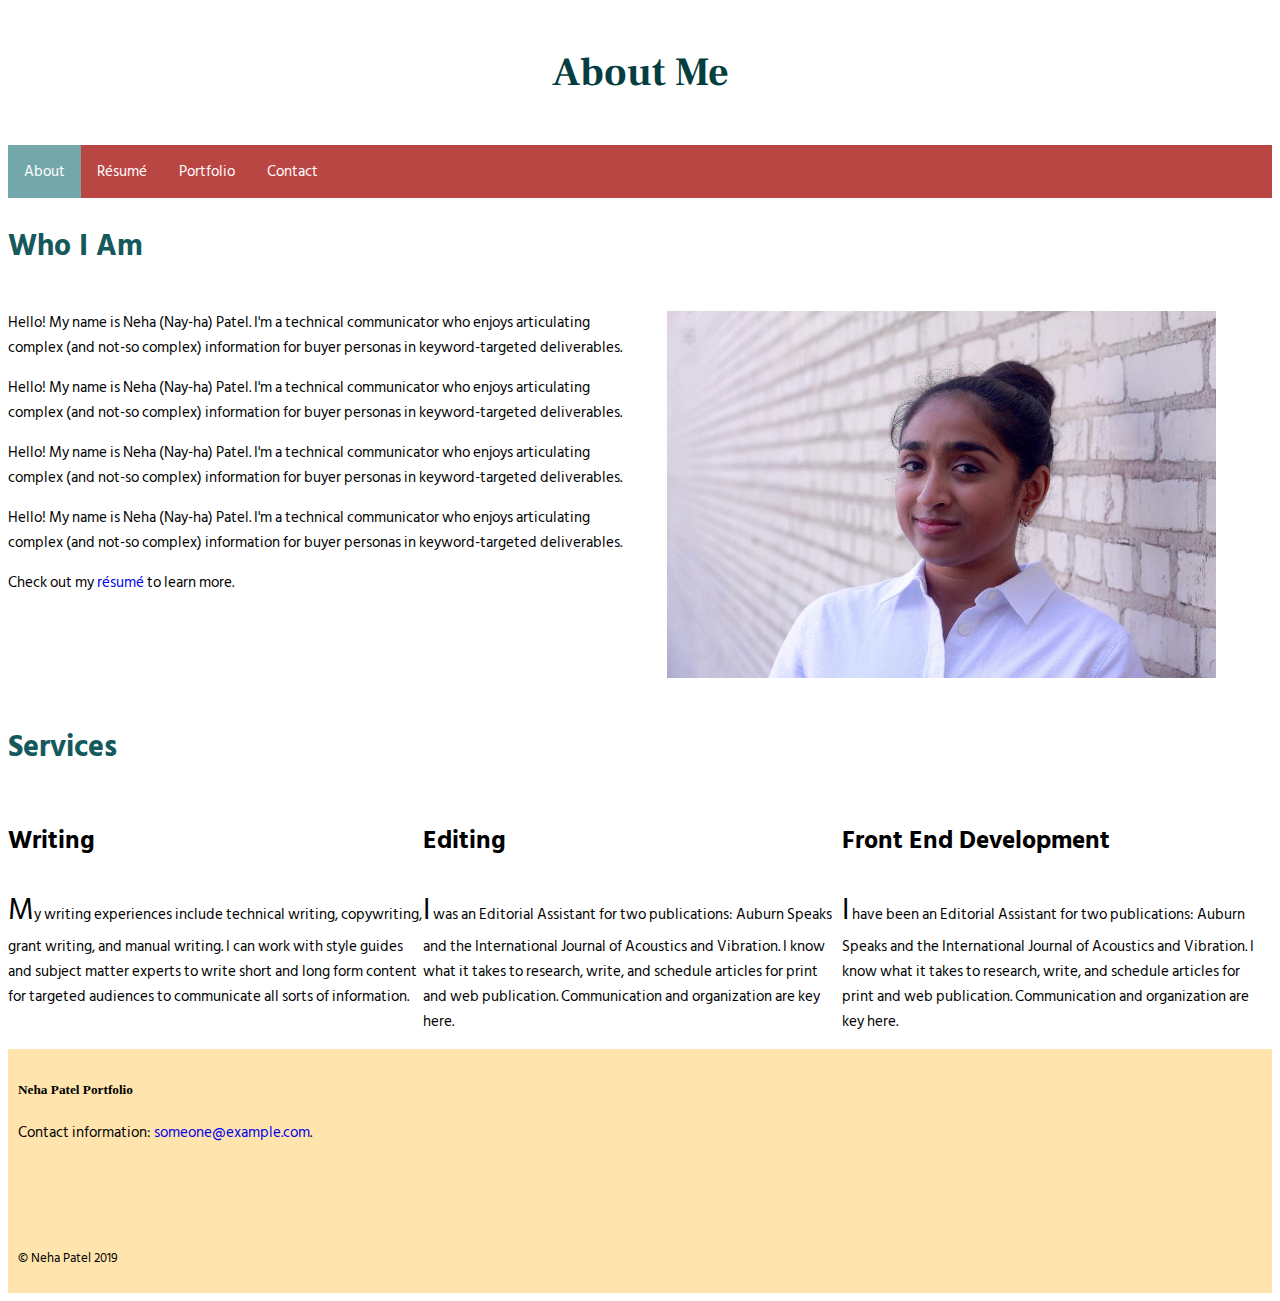
==== index.html @ 54cbd7ca "Fixed bugs in index.html figure" ====
<!DOCTYPE html>
<html lang="en">
<head>
    <meta charset="utf-8">
    <title>
      Neha Patel
    </title>
    <link rel="stylesheet" href="https://use.fontawesome.com/releases/v5.7.1/css/all.css" integrity="sha384-fnmOCqbTlWIlj8LyTjo7mOUStjsKC4pOpQbqyi7RrhN7udi9RwhKkMHpvLbHG9Sr" crossorigin="anonymous">

    <link rel="stylesheet" type="text/css" href="styles/stylesheet.css">

    <style>
      @import url('https://fonts.googleapis.com/css?family=Frank+Ruhl+Libre|Hind+Siliguri');
    </style>
</head>

<body>
  <h1>About Me</h1>
  <nav>
    <ul class="ul-navigation">
      <li class="li-navigation"><a href="index.html" class="a-navigation active">About</a></li>
      <li class="li-navigation"><a href="resume.html" class="a-navigation">Résumé</a></li>
      <li class="li-navigation"><a href="portfolio.html" class="a-navigation">Portfolio</a></li>
      <li class="li-navigation"><a href="contact.html" class="a-navigation">Contact</a></li>
    </ul>
  </nav>

    <h2>
      <i class="fas fa-arrow-circle-right"></i>
      Who I Am
    </h2>

    <section class="index-pic">
      <figure>
        <img src="neha-portfolio-images/home-photo.jpeg" class="home-photo" alt="headshot for the home page">
      </figure>

      <article>
        <p>Hello! My name is Neha (Nay-ha) Patel. I'm a technical communicator who enjoys articulating complex (and not-so complex) information for buyer personas in keyword-targeted deliverables.</p>
        <p>Hello! My name is Neha (Nay-ha) Patel. I'm a technical communicator who enjoys articulating complex (and not-so complex) information for buyer personas in keyword-targeted deliverables.</p>
        <p>Hello! My name is Neha (Nay-ha) Patel. I'm a technical communicator who enjoys articulating complex (and not-so complex) information for buyer personas in keyword-targeted deliverables.</p>
        <p>Hello! My name is Neha (Nay-ha) Patel. I'm a technical communicator who enjoys articulating complex (and not-so complex) information for buyer personas in keyword-targeted deliverables.</p>

        <p>Check out my <a href="resume.html">résumé</a> to learn more.</p>
      </article>
    </section>


    <h2>
      <i class="fas fa-arrow-circle-right"></i>
      Services
    </h2>

    <section class="row">
      <article>
        <h3 class="column-h3"> <i class="far fa-sticky-note"></i> Writing</h3>
        <p class="index-column-h3">My writing experiences include technical writing, copywriting, grant writing, and manual writing. I can work with style guides and subject matter experts to write short and long form content for targeted audiences to communicate all sorts of information.</p>
      </article>

      <article>
        <h3 class="column-h3"> <i class="fas fa-pen-fancy"></i> Editing</h3>
        <p class="index-column-h3">I was an Editorial Assistant for two publications: Auburn Speaks and the International Journal of Acoustics and Vibration. I know what it takes to research, write, and schedule articles for print and web publication. Communication and organization are key here.</p>
      </article>

      <article>
        <h3 class="column-h3"> <i class="fas fa-code"></i>Front End Development</h3>
        <p class="index-column-h3">I have been an Editorial Assistant for two publications: Auburn Speaks and the International Journal of Acoustics and Vibration. I know what it takes to research, write, and schedule articles for print and web publication. Communication and organization are key here.</p>
      </article>
    </section>

    <footer>
      <h5>Neha Patel Portfolio</h5>
      <p>Contact information: <a href="mailto:someone@example.com">someone@example.com</a>.</p>
      <div class="footer-social">
        <p>
          <a href="https://www.linkedin.com/in/neha-pateld/">
            <i class="fab fa-linkedin-in"></i>
          </a>
        </p>

        <p>
          <a href="https://www.instagram.com/neha__petal/">
            <i class="fab fa-instagram"></i>
          </a>
        </p>
      </div>

      <p class="footer">
        <sub>&#169; Neha Patel 2019</sub>
      </p>
    </footer>

</body>

</html>
---- styles/stylesheet.css ----
/*Note on colors: #043E41 for teal; #987122 for gold; #982522 for pinkish red; go to http://paletton.com/#uid=33j0u0kkynpac-PfyswoVj5umdy*/
*{
  box-sizing: border-box;
}

/*code for h1, h2, h3*/
h1 {
  color: #043E41;
  font-size: 40px;
  font-family: "Frank Ruhl Libre", serif;
  padding: 20px;
  text-align: center;
}

h2 {
  color: #15595C;
  font-size: 30px;
  font-family: "Hind Siliguri", sans-serif;
}

h3 {
  color: black;
  font-size: 25px;
  font-family: "Hind Siliguri", sans-serif;
}

/*code for navigation bar, the class is "navigation"*/
.ul-navigation {
  list-style-type: none;
  margin: 0;
  padding: 0;
  overflow: hidden;
  background-color: #BA4643;
}

.li-navigation {
  display: inline;
  float: left;
}

.a-navigation {
  display: block;
  color: white;
  text-align: center;
  padding: 14px 16px;
  text-decoration: none;
}

/* Change the navigation link color to #74A7A9 (teal) on hover */
li a {
  text-decoration: none;
}

li a:visited {
  color: #E3BF75;
}

li a:hover {
  background-color: #74A7A9;
  text-decoration: none;
}

/*code for links in general; this code will also apply to nav links*/
/* selected links */
a {
  text-decoration: none;
}

a:active {
  color: blue;
}

a:visited {
  color: #E3BF75;
}

a:hover {
  text-decoration: underline;
}

/* current page */
.active {
  background-color: #74A7A9;
}

/*code for unordered lists*/
ul {
  list-style-type: circle;
  font-family:  "Hind Siliguri", sans-serif;
  font-size: 15px;
}

/*code for icons*/

.fa-pen-fancy{
  color: #BA4643;
}

.fa-sticky-note {
  color: #BA4643;
}

.fa-code{
  color: #BA4643;
}

.fa-arrow-circle-right {
  color: #BA4643;
}


/*code for paragraphs*/
p {
  font-family:  "Hind Siliguri", sans-serif;
  font-size: 15px;
}

/*code for About page*/

.index-pic {
  display: flex;
  flex-direction: row-reverse;
  flex-wrap: nowrap;
  justify-content: space-around;
}

.home-photo {
  width: 100%;
  height: auto;
  padding-right: 1em;
}


.row {
  display: flex;
  flex-direction: row;
  flex-wrap: nowrap;
  justify-content: space-between;
  align-items: flex-start;
}

.index-column-h3::first-letter{
  font-size: 200%;
}

/* Code for footer */
footer {
  background-color: #FFE4AE;
  padding: 10px;
}

.footer {
  font-size: 15px;
  font-family: "Hind Siliguri", sans-serif;
}

/* Code for social media icons. Flexbox has been used, it's under .footer-social */
.footer-social {
  display: flex;
  flex-direction: row;
  align-items: flex-end;
  justify-content: flex-start;
}

.fa-linkedin-in {
  color: black;
  font-size: 1.5em;
  padding-right: 70%;
}

.fa-linkedin-in:hover {
  color: #74A7A9;
  font-size: 2em;
}

.fa-instagram {
  color: black;
  font-size: 1.5em;
}

.fa-instagram:hover {
  color: #74A7A9;
  font-size: 2em;
}

/* REFERENCE

Code for flex box.
Have a <section> with <div> within it. CSS is for <section> class

.container {
  display: flex;

  flex-direction: row column row-reverse column reverse;

  flex-wrap: wrap nowrap wrap-reverse;

  justify-content: center flex-end flex-start space-around space-between space-evenly;

  align-items: center baseline stretch flex-end flex-start;

}

Code for floats
.content-box{
  float: right;
}

.clearfix::after{
      content:"";
      display: block;
      clear:both;
    }

#border-box{
      overflow: auto;
    }


Sample code for border boxes
.class{
   height: 6rem;
   background-color: pink;
   padding: 1rem;
   border-width: 3px;
   border-style: solid;
   border-color: green;
   border: 3px dashed green;
   margin-bottom: 1rem;
   margin-top: 1.5rem;
   margin: 1.5rem; 0 1rem;
 }

 Code for fonts

  .modern {font-family: Helvetica, Arial, sans-serif;
  }

  .classic {font-family: "Times New Roman", serif;
  }

  font-family: "Comic Sans MS", cursive, sans-serif;
  **Note that sometimes family names have spaces in them. In these cases, the whole name must be wrapped in double quotes.**
}
*/
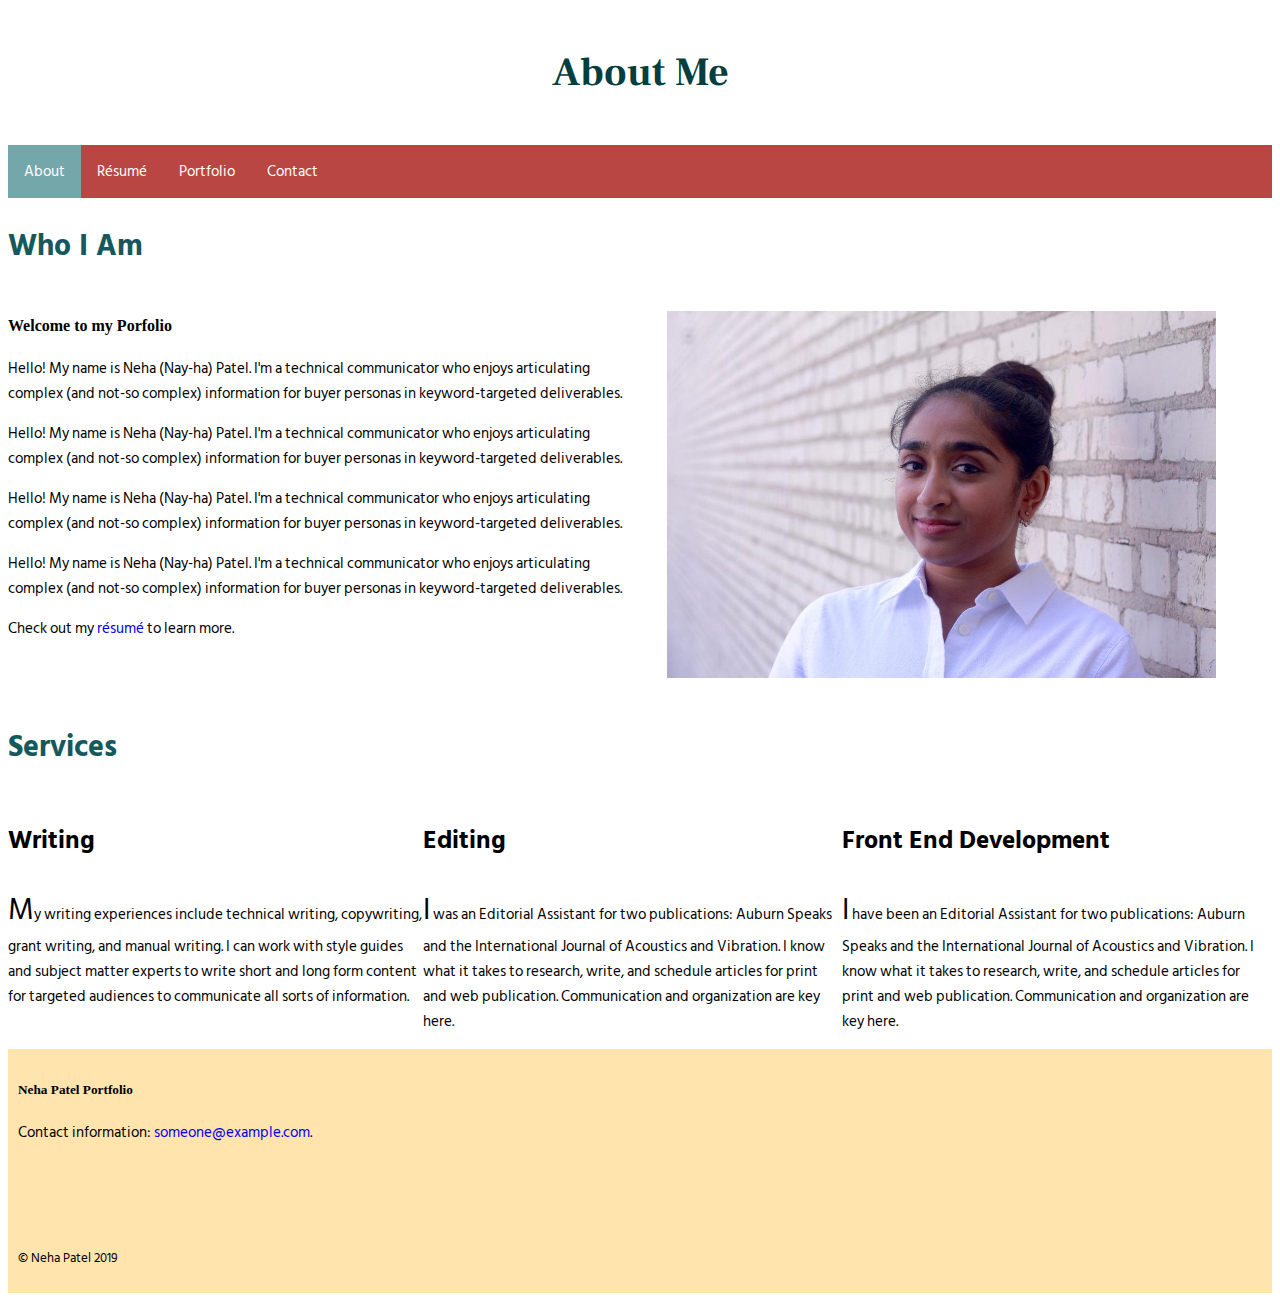
==== commit f4a5ab10: "nth child selector in Resume" ====
--- a/index.html
+++ b/index.html
@@ -36,6 +36,7 @@
       </figure>
 
       <article>
+        <h4>Welcome to my Porfolio</h4>
         <p>Hello! My name is Neha (Nay-ha) Patel. I'm a technical communicator who enjoys articulating complex (and not-so complex) information for buyer personas in keyword-targeted deliverables.</p>
         <p>Hello! My name is Neha (Nay-ha) Patel. I'm a technical communicator who enjoys articulating complex (and not-so complex) information for buyer personas in keyword-targeted deliverables.</p>
         <p>Hello! My name is Neha (Nay-ha) Patel. I'm a technical communicator who enjoys articulating complex (and not-so complex) information for buyer personas in keyword-targeted deliverables.</p>
--- a/styles/stylesheet.css
+++ b/styles/stylesheet.css
@@ -49,6 +49,7 @@
 /* Change the navigation link color to #74A7A9 (teal) on hover */
 li a {
   text-decoration: none;
+  transition: border 4s ease-in 1s;
 }
 
 li a:visited {
@@ -64,6 +65,7 @@
 /* selected links */
 a {
   text-decoration: none;
+  transition: border 4s ease-in 1s;
 }
 
 a:active {
@@ -143,6 +145,22 @@
   font-size: 200%;
 }
 
+/*Code for Resume */
+.resume-education h4:first-child {
+  background: #b6dde3;
+
+}
+
+.resume-experience h4:first-child {
+  background: #b6dde3;
+
+}
+
+.resume-skills h4:first-child {
+  background: #b6dde3;
+
+}
+
 /* Code for footer */
 footer {
   background-color: #FFE4AE;
@@ -166,21 +184,21 @@
   color: black;
   font-size: 1.5em;
   padding-right: 70%;
+  transition: border 4s ease-in 1s;
 }
 
 .fa-linkedin-in:hover {
   color: #74A7A9;
-  font-size: 2em;
 }
 
 .fa-instagram {
   color: black;
   font-size: 1.5em;
+  transition: border 4s ease-in 1s;
 }
 
 .fa-instagram:hover {
   color: #74A7A9;
-  font-size: 2em;
 }
 
 /* REFERENCE
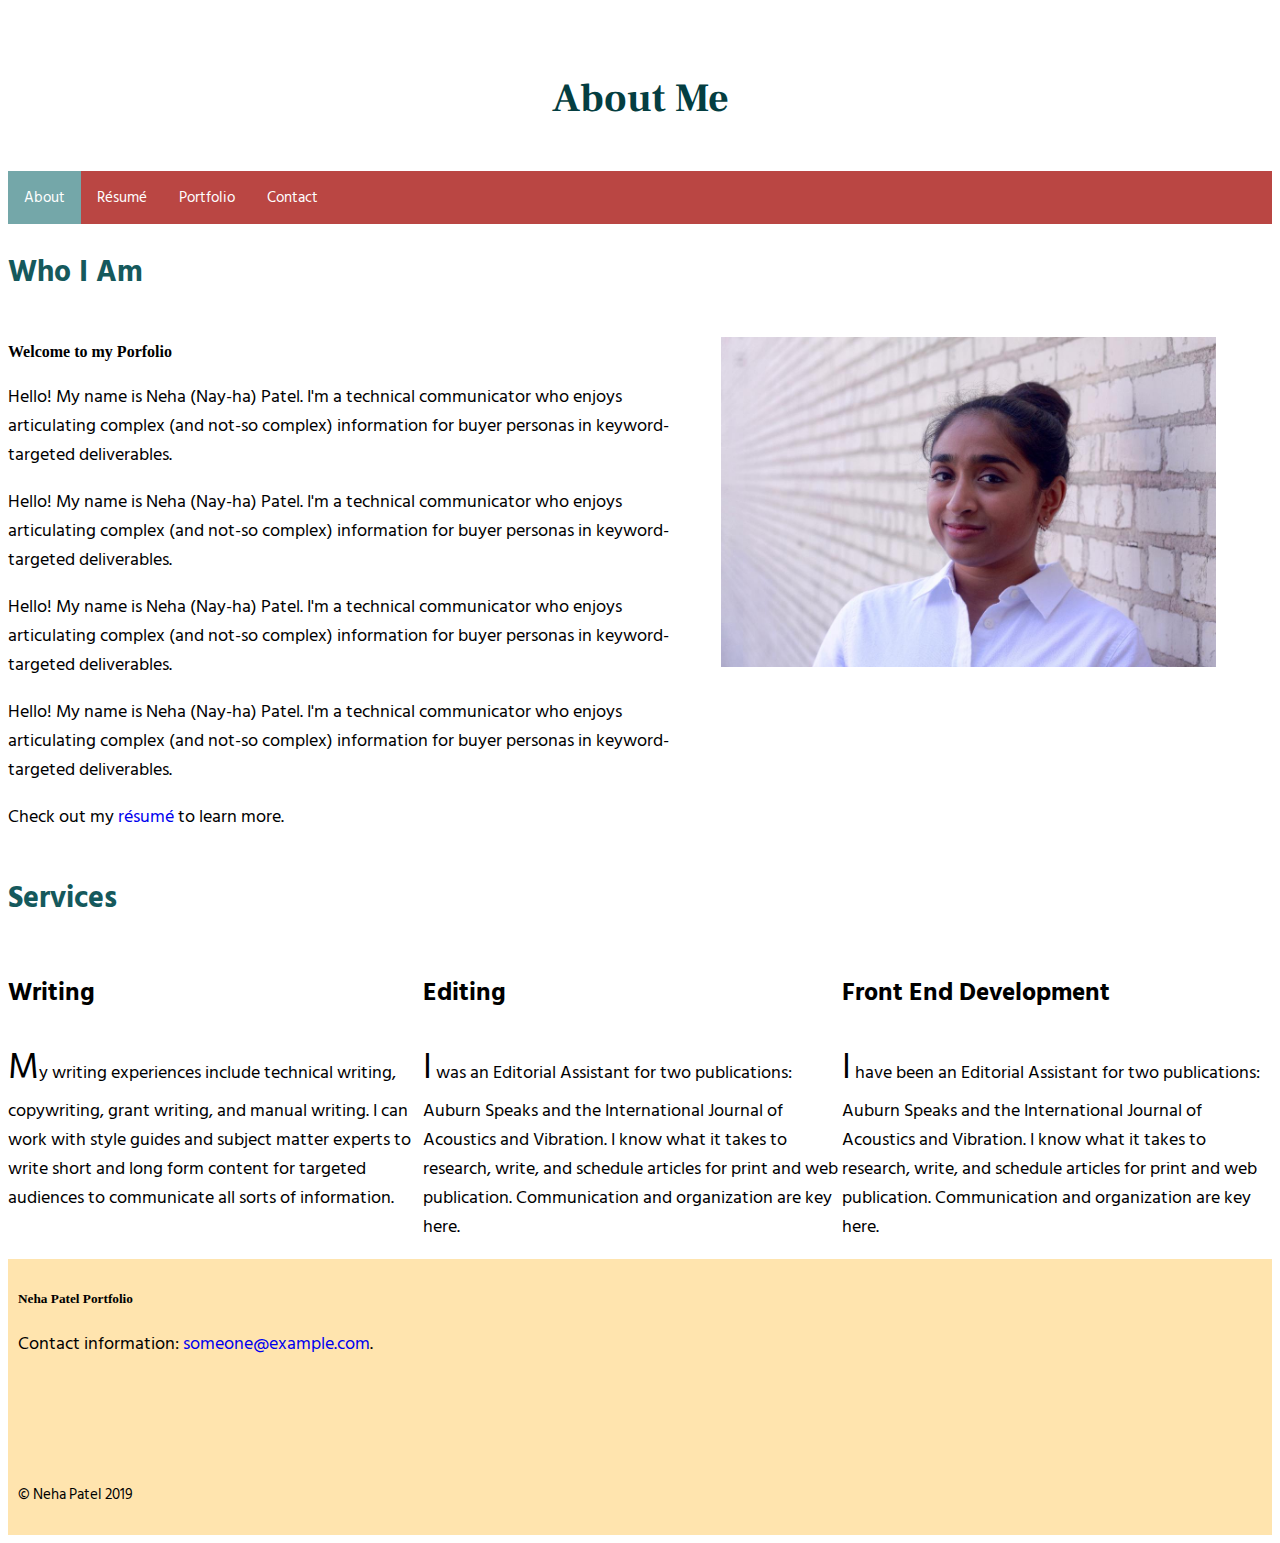
==== commit 791c49c2: "Added accessibility for links, skipping to main tag, font size, alt tags" ====
--- a/index.html
+++ b/index.html
@@ -15,6 +15,7 @@
 </head>
 
 <body>
+  <a href="#main-content" class="hidden">Skip to main content</a>
   <h1>About Me</h1>
   <nav>
     <ul class="ul-navigation">
@@ -30,21 +31,21 @@
       Who I Am
     </h2>
 
-    <section class="index-pic">
+    <div class="index-pic">
       <figure>
-        <img src="neha-portfolio-images/home-photo.jpeg" class="home-photo" alt="headshot for the home page">
+        <img src="neha-portfolio-images/home-photo.jpeg" class="home-photo" alt="professional headshot of Neha Patel">
       </figure>
 
-      <article>
+      <article id="main-content">
         <h4>Welcome to my Porfolio</h4>
         <p>Hello! My name is Neha (Nay-ha) Patel. I'm a technical communicator who enjoys articulating complex (and not-so complex) information for buyer personas in keyword-targeted deliverables.</p>
         <p>Hello! My name is Neha (Nay-ha) Patel. I'm a technical communicator who enjoys articulating complex (and not-so complex) information for buyer personas in keyword-targeted deliverables.</p>
         <p>Hello! My name is Neha (Nay-ha) Patel. I'm a technical communicator who enjoys articulating complex (and not-so complex) information for buyer personas in keyword-targeted deliverables.</p>
         <p>Hello! My name is Neha (Nay-ha) Patel. I'm a technical communicator who enjoys articulating complex (and not-so complex) information for buyer personas in keyword-targeted deliverables.</p>
 
-        <p>Check out my <a href="resume.html">résumé</a> to learn more.</p>
+        <p>Check out my <span class="sr-only">This link opens in a new tab</span><!--indicates to screenreaders that this link opens in a new tab and CSS is there to hide it--><a href="resume.html" target="_blank">résumé</a> to learn more.</p>
       </article>
-    </section>
+    </div>
 
 
     <h2>
@@ -52,7 +53,7 @@
       Services
     </h2>
 
-    <section class="row">
+    <div class="row">
       <article>
         <h3 class="column-h3"> <i class="far fa-sticky-note"></i> Writing</h3>
         <p class="index-column-h3">My writing experiences include technical writing, copywriting, grant writing, and manual writing. I can work with style guides and subject matter experts to write short and long form content for targeted audiences to communicate all sorts of information.</p>
@@ -67,20 +68,20 @@
         <h3 class="column-h3"> <i class="fas fa-code"></i>Front End Development</h3>
         <p class="index-column-h3">I have been an Editorial Assistant for two publications: Auburn Speaks and the International Journal of Acoustics and Vibration. I know what it takes to research, write, and schedule articles for print and web publication. Communication and organization are key here.</p>
       </article>
-    </section>
+    </div>
 
     <footer>
       <h5>Neha Patel Portfolio</h5>
       <p>Contact information: <a href="mailto:someone@example.com">someone@example.com</a>.</p>
       <div class="footer-social">
         <p>
-          <a href="https://www.linkedin.com/in/neha-pateld/">
+          <span class="sr-only">This link opens in a new tab</span><a href="https://www.linkedin.com/in/neha-pateld/" target="_blank">
             <i class="fab fa-linkedin-in"></i>
           </a>
         </p>
 
         <p>
-          <a href="https://www.instagram.com/neha__petal/">
+          <span class="sr-only">This link opens in a new tab</span><a href="https://www.instagram.com/neha__petal/" target="_blank">
             <i class="fab fa-instagram"></i>
           </a>
         </p>
--- a/styles/stylesheet.css
+++ b/styles/stylesheet.css
@@ -2,11 +2,32 @@
 *{
   box-sizing: border-box;
 }
+
+/*code for hidden elements*/
+.hidden {
+  position: relative;
+  left: -10000px;
+  top: auto;
+} /*hides the elements off the page*/
+
+.hidden:focus {
+  left: 0;
+}/*makes visible when focused*/
+
+.sr-only {
+  position: absolute;
+  left: -10000px;
+  top: auto;
+  width: 1px;
+  height: 1px;
+  overflow: hidden;
+}
+
 
 /*code for h1, h2, h3*/
 h1 {
   color: #043E41;
-  font-size: 40px;
+  font-size: 2.5em;
   font-family: "Frank Ruhl Libre", serif;
   padding: 20px;
   text-align: center;
@@ -14,14 +35,20 @@
 
 h2 {
   color: #15595C;
-  font-size: 30px;
+  font-size: 1.875em;
   font-family: "Hind Siliguri", sans-serif;
 }
 
 h3 {
   color: black;
-  font-size: 25px;
+  font-size: 1.5625em;
   font-family: "Hind Siliguri", sans-serif;
+}
+
+/*code for paragraphs*/
+p {
+  font-family:  "Hind Siliguri", sans-serif;
+  font-size: 1.125em;
 }
 
 /*code for navigation bar, the class is "navigation"*/
@@ -110,13 +137,6 @@
   color: #BA4643;
 }
 
-
-/*code for paragraphs*/
-p {
-  font-family:  "Hind Siliguri", sans-serif;
-  font-size: 15px;
-}
-
 /*code for About page*/
 
 .index-pic {
@@ -161,6 +181,75 @@
 
 }
 
+/* Code for contact form */
+
+/*browers often apply defaults instead of using for defaults. We need this rule to apply consistent files so forms will inherit parent element styles instead of browser default*/
+button, input, select, textarea {
+  font-family: "Hind Siliguri", sans-serif;
+  font-size: 100%;
+  box-sizing: border-box;
+  display: block;
+  margin: 1rem;
+}
+
+form {
+  background-color: #D3D3D3;
+  padding: 15px 15px 15px 15px;
+  margin-bottom: 15px;
+  margin-right: 50%;
+}
+
+label {
+  font-family: "Hind Siliguri", serif;
+  display: inline;
+  width: 140px;
+  text-align: right;
+}
+
+input[type=text] {
+  box-sizing: border-box;
+  border: 3px solid #696969;
+  outline: none;
+}
+
+input[type=text]:hover{
+  cursor: text;
+}
+
+input[type=text]:focus {
+  border: 3px solid #9CD0D2;
+}
+
+input[type=email]{
+  box-sizing: border-box;
+  border: 3px solid #696969;
+  outline: none;
+}
+
+input[type=email]:focus {
+  border: 3px solid #9CD0D2;
+}
+
+input[type=submit] {
+  background-color: white;
+  cursor: pointer;
+  transition: border 1s ease-in 1s;
+}
+
+textarea {
+  box-sizing: border-box;
+  width: 50%;
+  height: 150px;
+  padding: 12px 20px;
+  border: 3px solid #696969;
+  outline: none;
+  resize: none; /*Use the resize property to prevent textareas from being resized (disable the "grabber" in the bottom right corner)*/
+}
+
+textarea:focus {
+  border: 3px solid #9CD0D2;
+}
+
 /* Code for footer */
 footer {
   background-color: #FFE4AE;
@@ -168,7 +257,7 @@
 }
 
 .footer {
-  font-size: 15px;
+  font-size: 1.125em;
   font-family: "Hind Siliguri", sans-serif;
 }
 
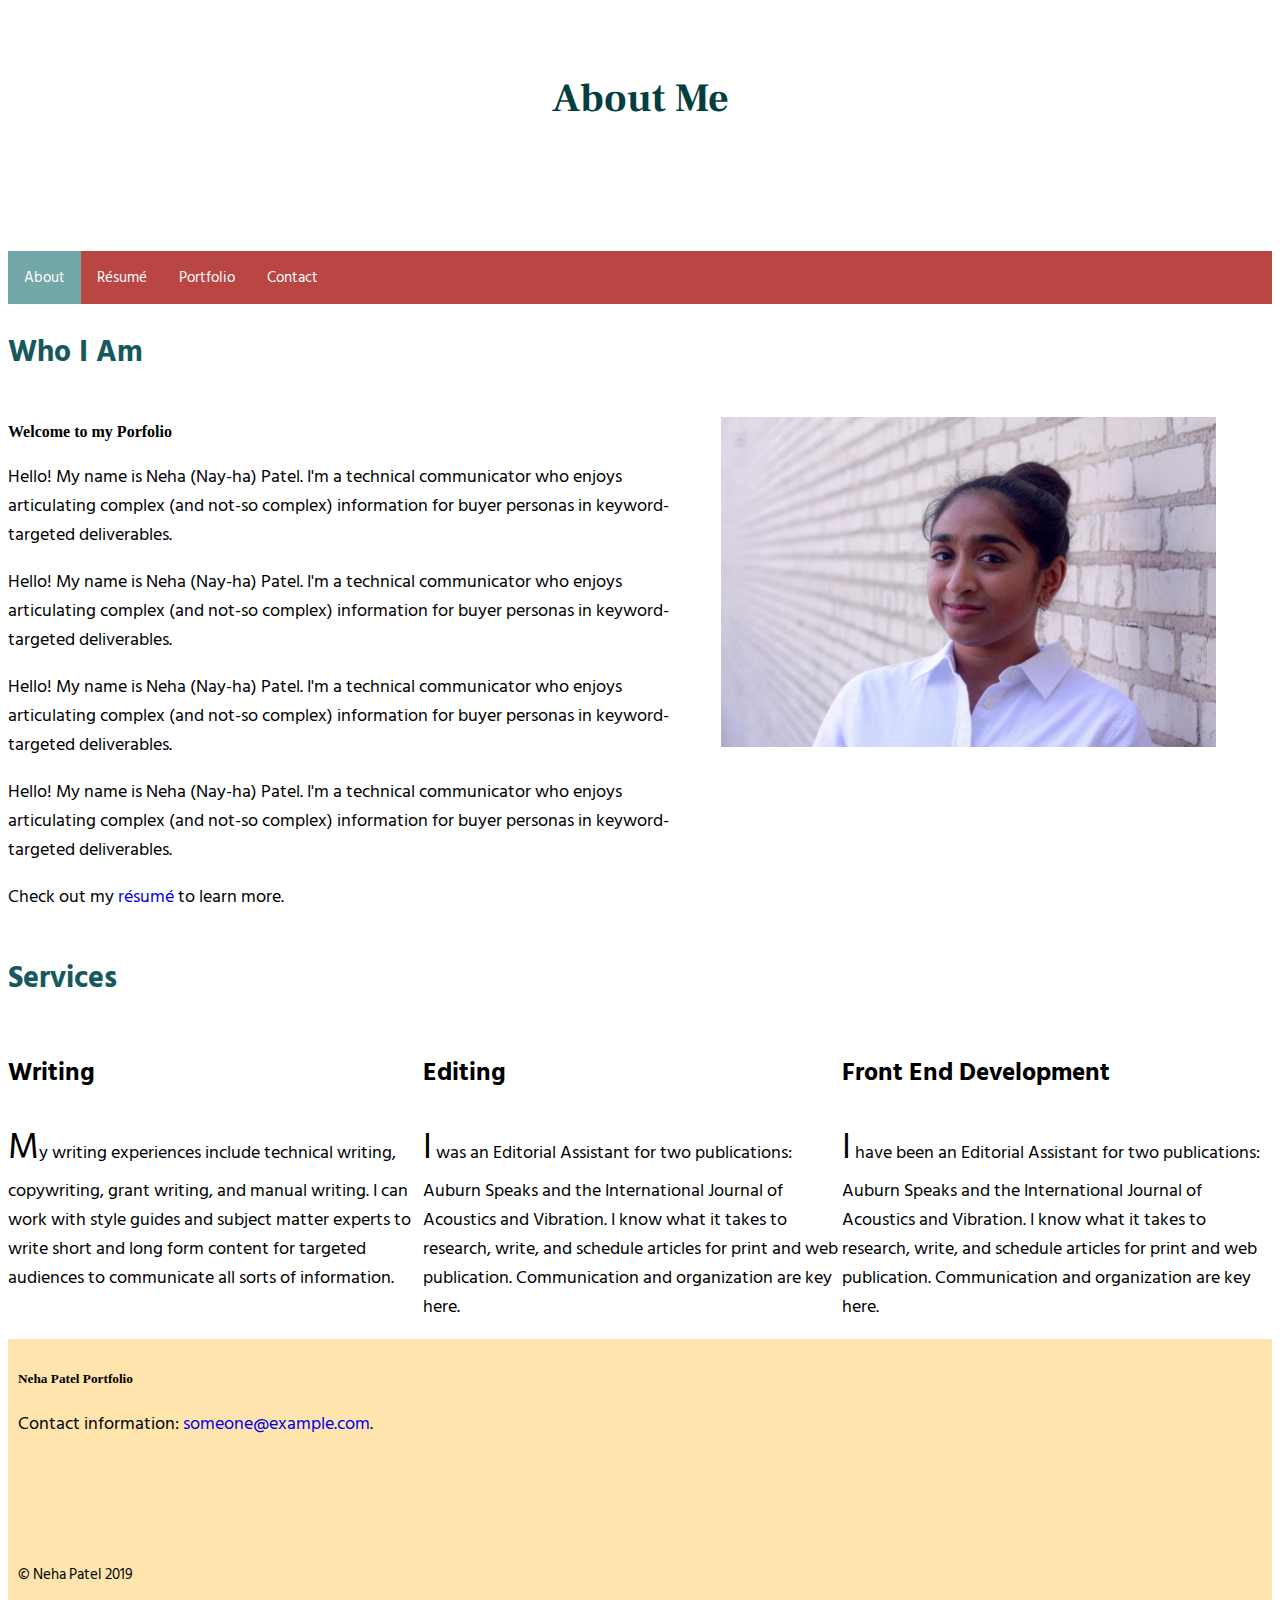
==== commit 1823ef43: "added social media icons to header" ====
--- a/index.html
+++ b/index.html
@@ -17,6 +17,20 @@
 <body>
   <a href="#main-content" class="hidden">Skip to main content</a>
   <h1>About Me</h1>
+  <article>
+    <div class="header-icon">
+      <p>
+        <span class="sr-only">This link opens in a new tab</span><a href="https://www.linkedin.com/in/neha-pateld/" target="_blank">
+          <i class="fab fa-linkedin-in"></i>
+        </a>
+      </p>
+
+      <p>
+        <span class="sr-only">This link opens in a new tab</span><a href="https://www.instagram.com/neha__petal/" target="_blank">
+          <i class="fab fa-instagram"></i>
+        </a>
+      </p>
+  </article>
   <nav>
     <ul class="ul-navigation">
       <li class="li-navigation"><a href="index.html" class="a-navigation active">About</a></li>
--- a/styles/stylesheet.css
+++ b/styles/stylesheet.css
@@ -49,6 +49,16 @@
 p {
   font-family:  "Hind Siliguri", sans-serif;
   font-size: 1.125em;
+}
+
+/*code for header*/
+.header-icon {
+  display: flex;
+  flex-direction: row;
+  flex-wrap: wrap;
+  justify-content: flex-end;
+  align-items: baseline;
+  padding-right: 1em;
 }
 
 /*code for navigation bar, the class is "navigation"*/
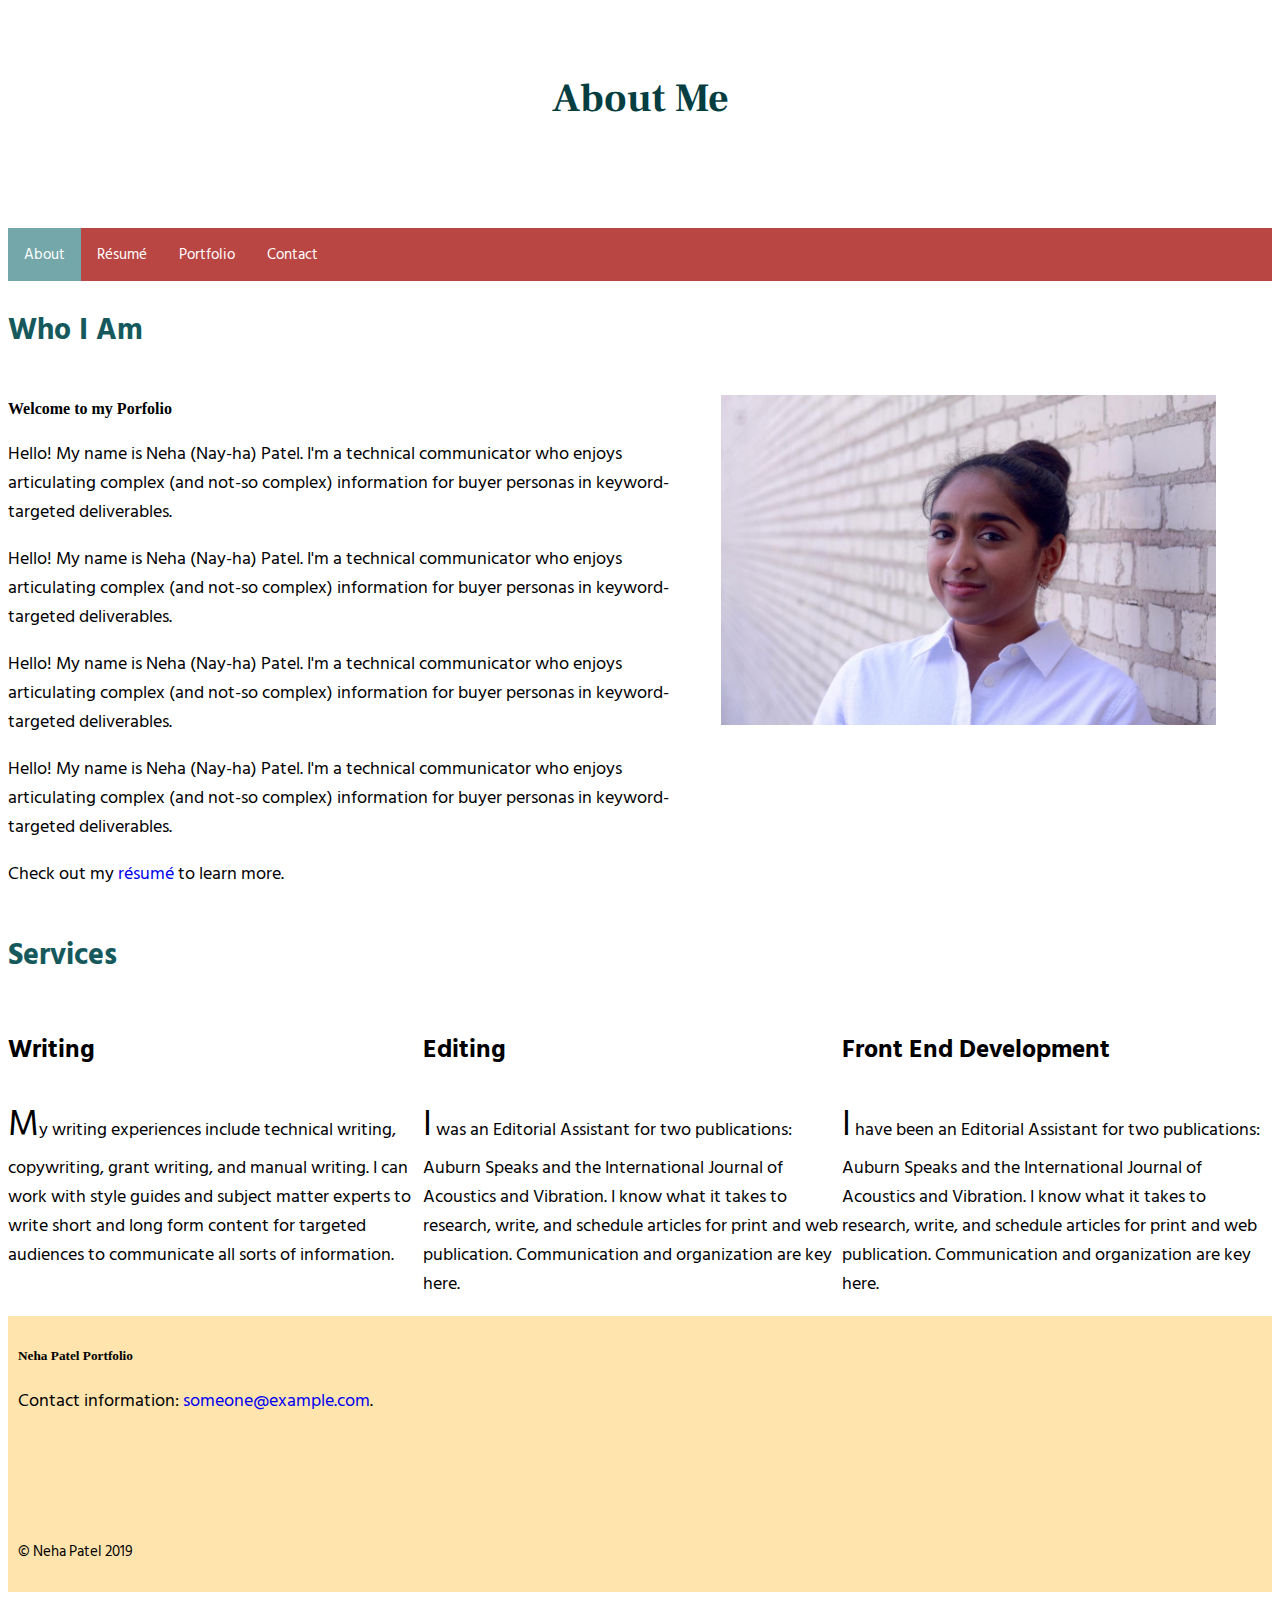
==== commit 71e9be3a: "syntax updates" ====
--- a/index.html
+++ b/index.html
@@ -2,6 +2,7 @@
 <html lang="en">
 <head>
     <meta charset="utf-8">
+    <meta name="viewport" content="width=device-width, initial-scale=1.0">
     <title>
       Neha Patel
     </title>
@@ -17,7 +18,6 @@
 <body>
   <a href="#main-content" class="hidden">Skip to main content</a>
   <h1>About Me</h1>
-  <article>
     <div class="header-icon">
       <p>
         <span class="sr-only">This link opens in a new tab</span><a href="https://www.linkedin.com/in/neha-pateld/" target="_blank">
@@ -30,7 +30,7 @@
           <i class="fab fa-instagram"></i>
         </a>
       </p>
-  </article>
+    </div>
   <nav>
     <ul class="ul-navigation">
       <li class="li-navigation"><a href="index.html" class="a-navigation active">About</a></li>
--- a/styles/stylesheet.css
+++ b/styles/stylesheet.css
@@ -30,6 +30,7 @@
   font-size: 2.5em;
   font-family: "Frank Ruhl Libre", serif;
   padding: 20px;
+  margin-bottom: 0.071em;
   text-align: center;
 }
 
@@ -58,6 +59,7 @@
   flex-wrap: wrap;
   justify-content: flex-end;
   align-items: baseline;
+  padding-top: 0.071em;
   padding-right: 1em;
 }
 
@@ -175,20 +177,87 @@
   font-size: 200%;
 }
 
+/* Code for Portfolio*/
+.portfolio-grid{
+  display: grid;
+
+}
+
+.portfolio-item-1{
+
+}
+
+.portfolio-grid {
+  position: relative;
+  width: 50%;
+}
+
+.portfolio-image-1 {
+  display: block;
+  width: 100%;
+  height: auto;
+}
+
+.overlay {
+  position: absolute;
+  top: 0;
+  bottom: 0;
+  left: 0;
+  right: 0;
+  height: 100%;
+  width: 100%;
+  opacity: 0;
+  transition: .5s ease;
+  background-color: #008CBA;
+}
+
+.container:hover .overlay {
+  opacity: 1;
+}
+
+.portfolio-text {
+  color: white;
+  font-size: 20px;
+  position: absolute;
+  top: 50%;
+  left: 50%;
+  -webkit-transform: translate(-50%, -50%);
+  -ms-transform: translate(-50%, -50%);
+  transform: translate(-50%, -50%);
+  text-align: center;
+}
+
+
 /*Code for Resume */
 .resume-education h4:first-child {
-  background: #b6dde3;
-
+  border: 2px solid #b6dde3;
+  margin-right: 20%;
 }
 
 .resume-experience h4:first-child {
-  background: #b6dde3;
-
+  border: 2px solid #b6dde3;
+  margin-right: 20%;
 }
 
 .resume-skills h4:first-child {
-  background: #b6dde3;
-
+  border: 2px solid #b6dde3;
+  margin-right: 20%;
+}
+
+/*Code for Resume button*/
+.button:link,.button:visited {
+  background-color: #E3BF75;
+  color: white;
+  padding: 12px 28px;
+  text-align: center;
+  text-decoration: none;
+  display: inline-block;
+  font-family:  "Hind Siliguri", sans-serif;
+  font-size: 1em;
+}
+
+.button:hover,.button:active {
+  background-color: #b6dde3;
 }
 
 /* Code for contact form */
